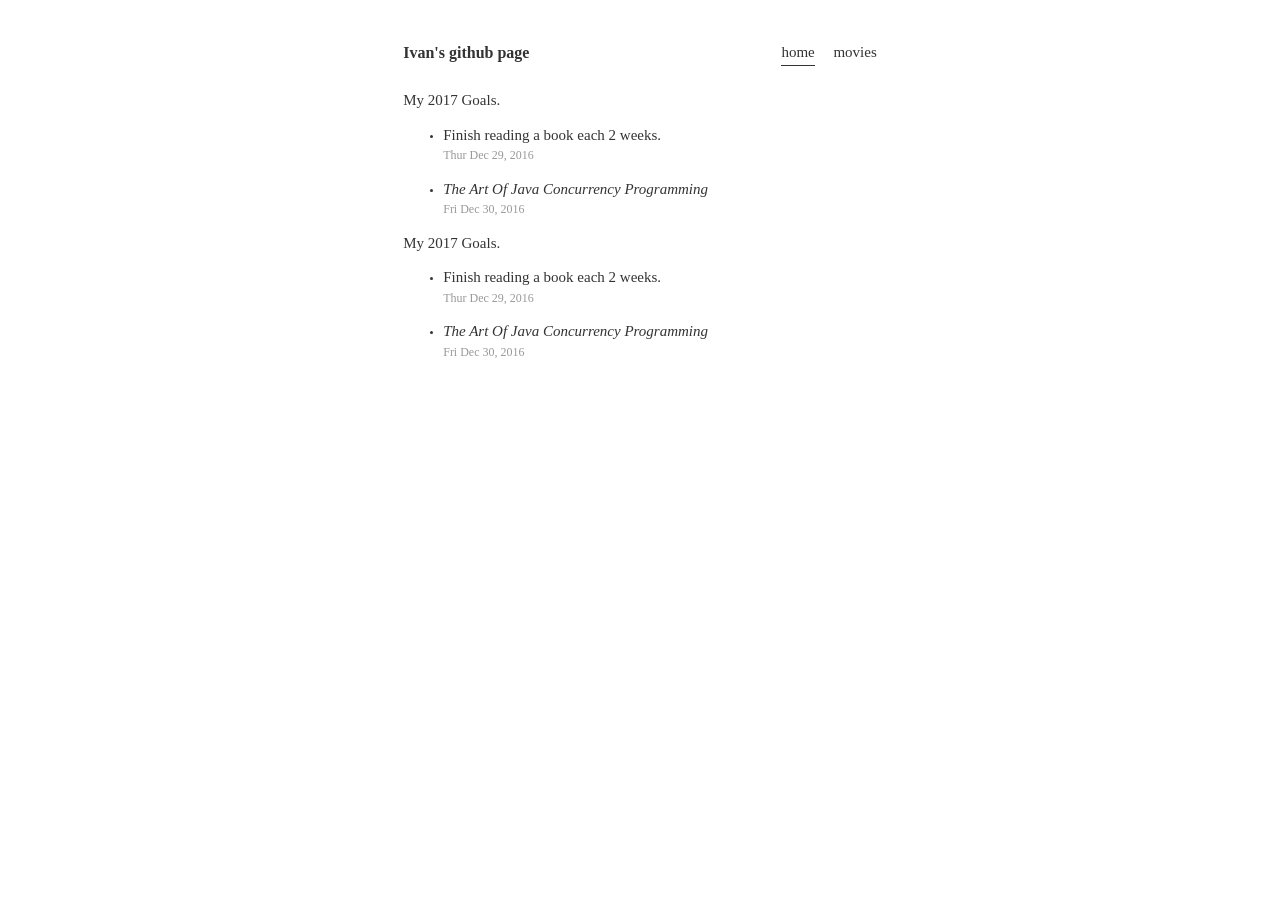
==== Hi2017/index.html @ 420506dd "add theme Hi2017" ====
<!DOCTYPE html>
<html lang="en">
<head>
<meta name="viewport"
	content="width=device-width, initial-scale=1,user-scalable=0" />
<meta charset="UTF-8">
<title>Ivan's github page</title>
<link rel="stylesheet" type="text/css"
	media="screen and (max-width: 900px)" href="smallScreen.css" />
<link rel="stylesheet" type="text/css"
	media="screen and (min-width: 900px)" href="main.css" />
<link rel="shortcut icon" href="film.ico">
<style>
p {
	font-size: 1.5em;
	line-height: 1.3
}

.date {
	color: #999;
	font-size: 0.8em;
}
</style>
</head>
<body>
	<div id="container">
		<header id="header" class="clear">
			<h1 id="title">
				<a href="index.html" title="Ivan's
					github page">Ivan's
					github page</a>
			</h1>
			<nav id="nav">
				<ul>
					<li><a href="index.html" class="on">home</a></li>
					<li><a href="1.html">movies</a></li>
					
				</ul>
			</nav>
		</header>
		<div class="main">
			<p>My 2017 Goals.</p>
			<ul>
				<li><p>
						Finish reading a book each 2 weeks.<br />
						<span class="date">Thur Dec 29, 2016</span>
					</p></li>
				<li><p>
						<i>The Art Of Java Concurrency Programming</i> <br />
						<span class="date">Fri Dec 30, 2016</span>
					</p></li>
			</ul>
			
			<p>My 2017 Goals.</p>
			<ul>
				<li><p>
						Finish reading a book each 2 weeks.<br />
						<span class="date">Thur Dec 29, 2016</span>
					</p></li>
				<li><p>
						<i>The Art Of Java Concurrency Programming</i> <br />
						<span class="date">Fri Dec 30, 2016</span>
					</p></li>
			</ul>
		</div>
	</div>
</body>
</html>
---- Hi2017/smallScreen.css ----
body {
	color: #333;
	font: 0.625em Georgia, "Times New Roman", Times, serif;
	height: 100%;
	margin: 0;
	padding: 0;
}

#container {
	max-width: 80%;
	margin: 0 auto;
	padding: 0 20px;
	height: auto !important;
	height: 100%;
	min-height: 100%;
}

#header {
	margin: 0 auto;
	padding: 4em 0 1em;
	display: block;
}

.clear:after {
	clear: both;
}

.clear:before, .clear:after {
	content: "";
	display: table;
}

#title {
	font-size: 1.5em;
	text-align:center;
}

#title a {
	padding: 0.5em 0;
	display: block;
}

a {
	text-decoration: none;
	color: #333;
}

a:hover {
	color: #666;
}


#nav {
	font-size: 1.5em;
	display: block;
}

#nav ul {
	text-align:center;
	list-style: none;
	padding: 0;
}

#nav li {
	margin-right: 0.5em;
	display: inline;
}


#nav a.on {
	border-color: #333;
}

#nav a {
	padding: 4px 0;
	border-bottom: 1px solid #fff;
	display: inline-block;
}


#nav a:hover {
	border-color: #ccc;
}

header.feature {
    margin-bottom: 2.3em;
}

.feature .film-title {
	margin-top: 0em;
	margin-bottom: 0.6em;
	display: inline-block;
	margin-right: 0.6em;
}

.feature .film-detail {
	margin-bottom: 1em;
	margin-top:0;
	display: inline-block;
	font-style: italic;
	font-size: 1.2em;
}

.page{
	font-size: 1.5em;
	text-decoration: none;
}

footer{
	margin:2em 0;
	text-align:center;
}
---- Hi2017/main.css ----
body {
	color: #333;
	font: 0.625em Georgia, "Times New Roman", Times, serif;
	height: 100%;
	margin: 0;
	padding: 0;
}

#container {
	max-width: 37%;
	margin: 0 auto;
	padding: 0 20px;
	height: auto !important;
	height: 100%;
	min-height: 100%;
}

#header {
	margin: 0 auto;
	padding: 4em 0 1em;
	display: block;
}

.clear:after {
	clear: both;
}

.clear:before, .clear:after {
	content: "";
	display: table;
}

#title {
	margin:0;
	float: left;
	font-size: 1.6em;
}

#title a {
	padding: 4px 0;
	display: block;
}

a {
	text-decoration: none;
	color: #333;
}

a:hover {
	color: #666;
}


#nav {
	float: right;
	font-size: 1.5em;
	display: block;
}

#nav ul {
	margin:0;
	list-style: none;
	padding: 0;
}

#nav li {
	margin-left: 1em;
	display: inline;
}


#nav a.on {
	border-color: #333;
}

#nav a {
	padding: 4px 0;
	border-bottom: 1px solid #fff;
	display: inline-block;
}


#nav a:hover {
	border-color: #ccc;
}


.feature .film-title {
	margin-top: 2em;
	margin-bottom: 1em;
	display: inline-block;
	margin-right: 0.6em;
}

.feature .film-detail {
	margin-bottom: 0;
	display: inline-block;
	font-style: italic;
	font-size: 1.2em;
}

.page{
	font-size: 1.5em;
	text-decoration: none;
}

footer{
	margin:2em 0;
	text-align:center;
}
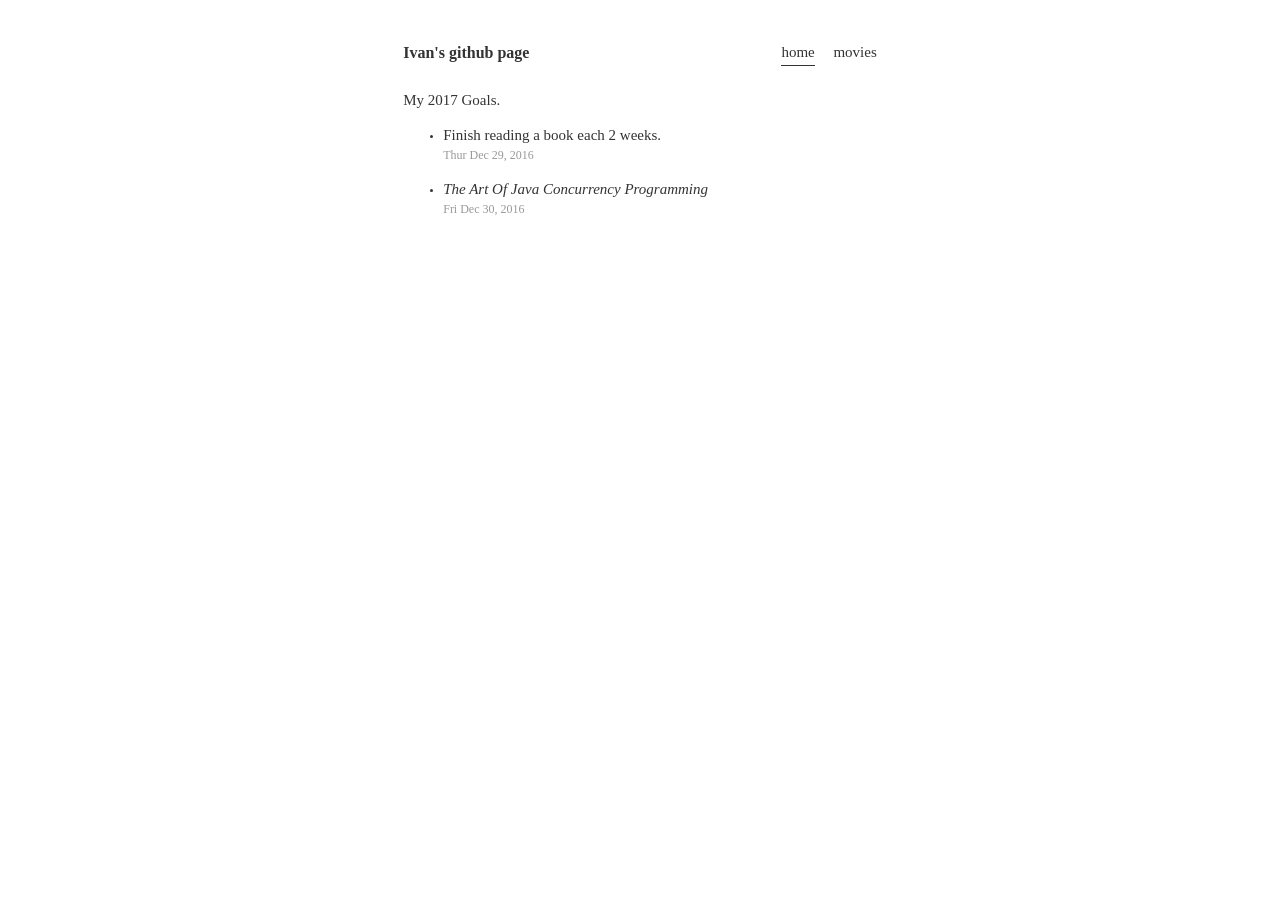
==== commit 0d8a1543: "finish" ====
--- a/Hi2017/index.html
+++ b/Hi2017/index.html
@@ -50,18 +50,6 @@
 						<span class="date">Fri Dec 30, 2016</span>
 					</p></li>
 			</ul>
-			
-			<p>My 2017 Goals.</p>
-			<ul>
-				<li><p>
-						Finish reading a book each 2 weeks.<br />
-						<span class="date">Thur Dec 29, 2016</span>
-					</p></li>
-				<li><p>
-						<i>The Art Of Java Concurrency Programming</i> <br />
-						<span class="date">Fri Dec 30, 2016</span>
-					</p></li>
-			</ul>
 		</div>
 	</div>
 </body>
